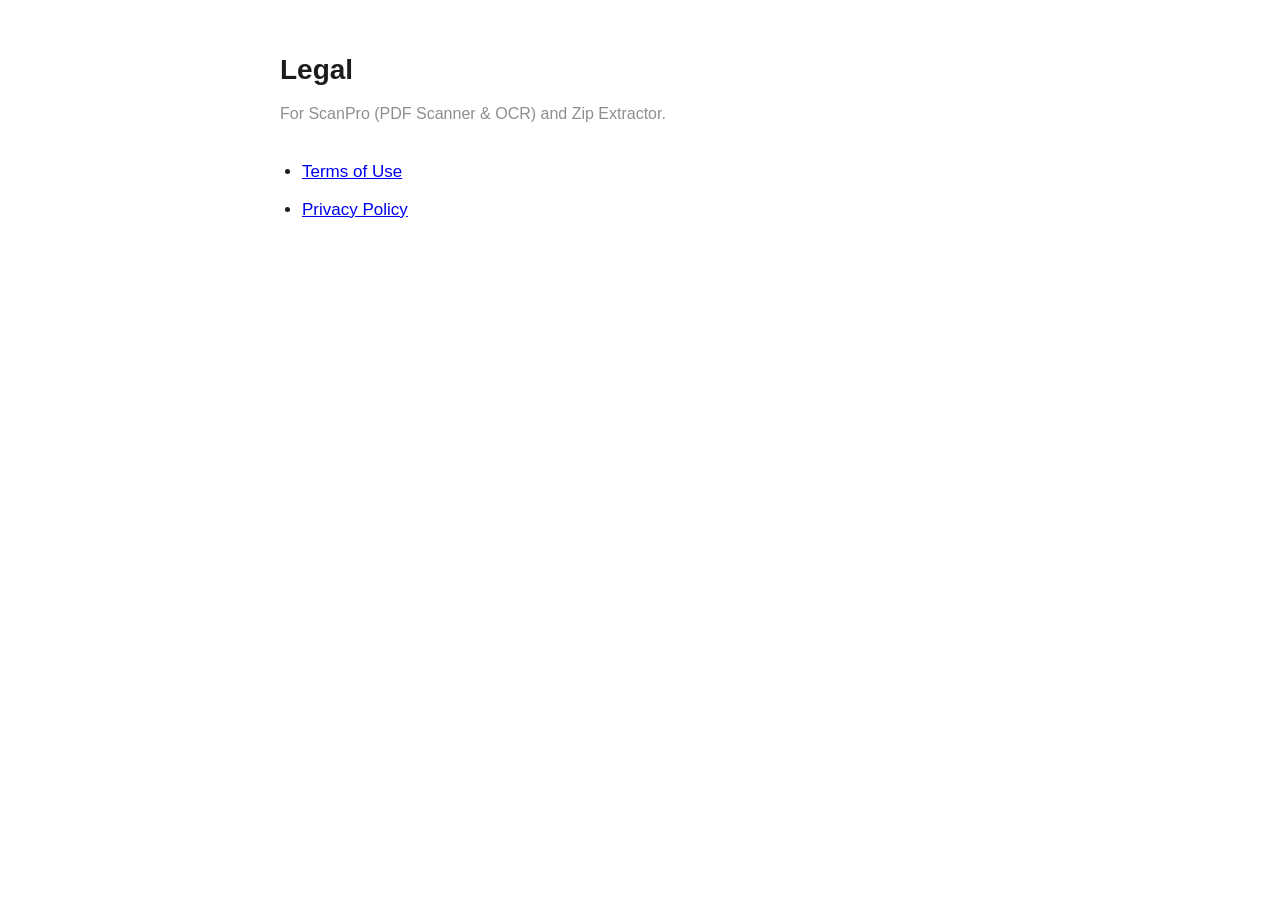
==== index.html @ d96f9d46 "Add terms of use and privacy policy" ====
<!DOCTYPE html>
<html lang="en">
<head>
<meta charset="utf-8">
<meta name="viewport" content="width=device-width, initial-scale=1">
<title>Legal — ScanPro &amp; Zip Extractor</title>
<style>
  :root { color-scheme: light dark; }
  body {
    margin: 0 auto; padding: 48px 20px; max-width: 720px;
    font: 16px/1.6 -apple-system, BlinkMacSystemFont, "Segoe UI", Roboto, sans-serif;
    color: #1c1c1e; background: #fff;
  }
  @media (prefers-color-scheme: dark) {
    body { color: #f2f2f7; background: #1c1c1e; }
    a { color: #7aa7ff; }
  }
  h1 { font-size: 28px; margin: 0 0 8px; }
  p { color: #8e8e93; margin: 0 0 32px; }
  ul { padding-left: 22px; }
  li { margin: 10px 0; font-size: 17px; }
</style>
</head>
<body>

<h1>Legal</h1>
<p>For ScanPro (PDF Scanner &amp; OCR) and Zip Extractor.</p>

<ul>
  <li><a href="terms.html">Terms of Use</a></li>
  <li><a href="privacy.html">Privacy Policy</a></li>
</ul>

</body>
</html>
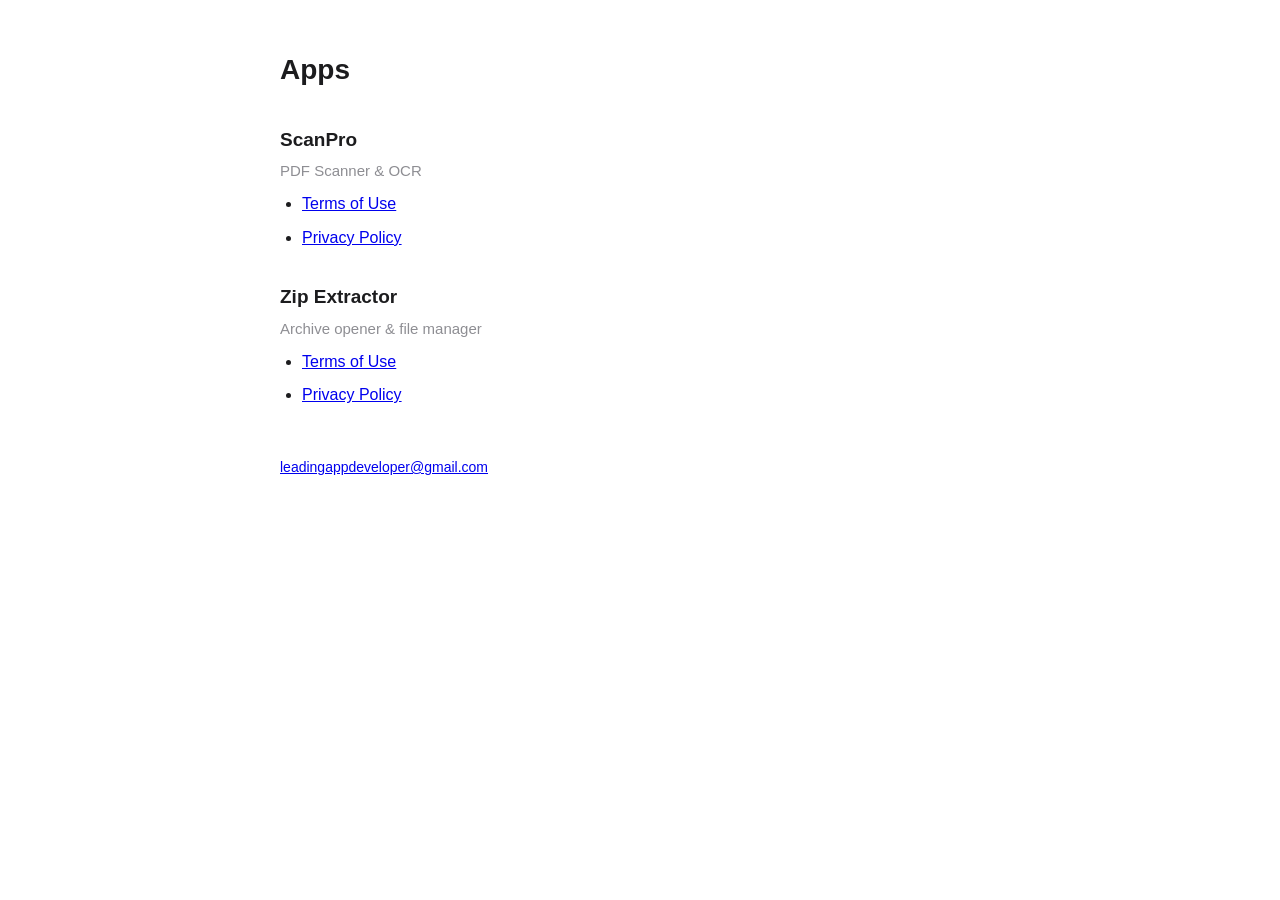
==== commit b6c12107: "Split legal pages per app" ====
--- a/index.html
+++ b/index.html
@@ -3,7 +3,7 @@
 <head>
 <meta charset="utf-8">
 <meta name="viewport" content="width=device-width, initial-scale=1">
-<title>Legal — ScanPro &amp; Zip Extractor</title>
+<title>Apps</title>
 <style>
   :root { color-scheme: light dark; }
   body {
@@ -15,21 +15,35 @@
     body { color: #f2f2f7; background: #1c1c1e; }
     a { color: #7aa7ff; }
   }
-  h1 { font-size: 28px; margin: 0 0 8px; }
-  p { color: #8e8e93; margin: 0 0 32px; }
-  ul { padding-left: 22px; }
-  li { margin: 10px 0; font-size: 17px; }
+  h1 { font-size: 28px; margin: 0 0 32px; }
+  h2 { font-size: 19px; margin: 32px 0 4px; }
+  p { color: #8e8e93; margin: 0 0 8px; font-size: 15px; }
+  ul { padding-left: 22px; margin: 0; }
+  li { margin: 8px 0; }
+  footer { margin-top: 48px; color: #8e8e93; font-size: 14px; }
 </style>
 </head>
 <body>
 
-<h1>Legal</h1>
-<p>For ScanPro (PDF Scanner &amp; OCR) and Zip Extractor.</p>
+<h1>Apps</h1>
 
+<h2>ScanPro</h2>
+<p>PDF Scanner &amp; OCR</p>
 <ul>
-  <li><a href="terms.html">Terms of Use</a></li>
-  <li><a href="privacy.html">Privacy Policy</a></li>
+  <li><a href="scanner/terms.html">Terms of Use</a></li>
+  <li><a href="scanner/privacy.html">Privacy Policy</a></li>
 </ul>
+
+<h2>Zip Extractor</h2>
+<p>Archive opener &amp; file manager</p>
+<ul>
+  <li><a href="manager/terms.html">Terms of Use</a></li>
+  <li><a href="manager/privacy.html">Privacy Policy</a></li>
+</ul>
+
+<footer>
+  <a href="mailto:leadingappdeveloper@gmail.com">leadingappdeveloper@gmail.com</a>
+</footer>
 
 </body>
 </html>
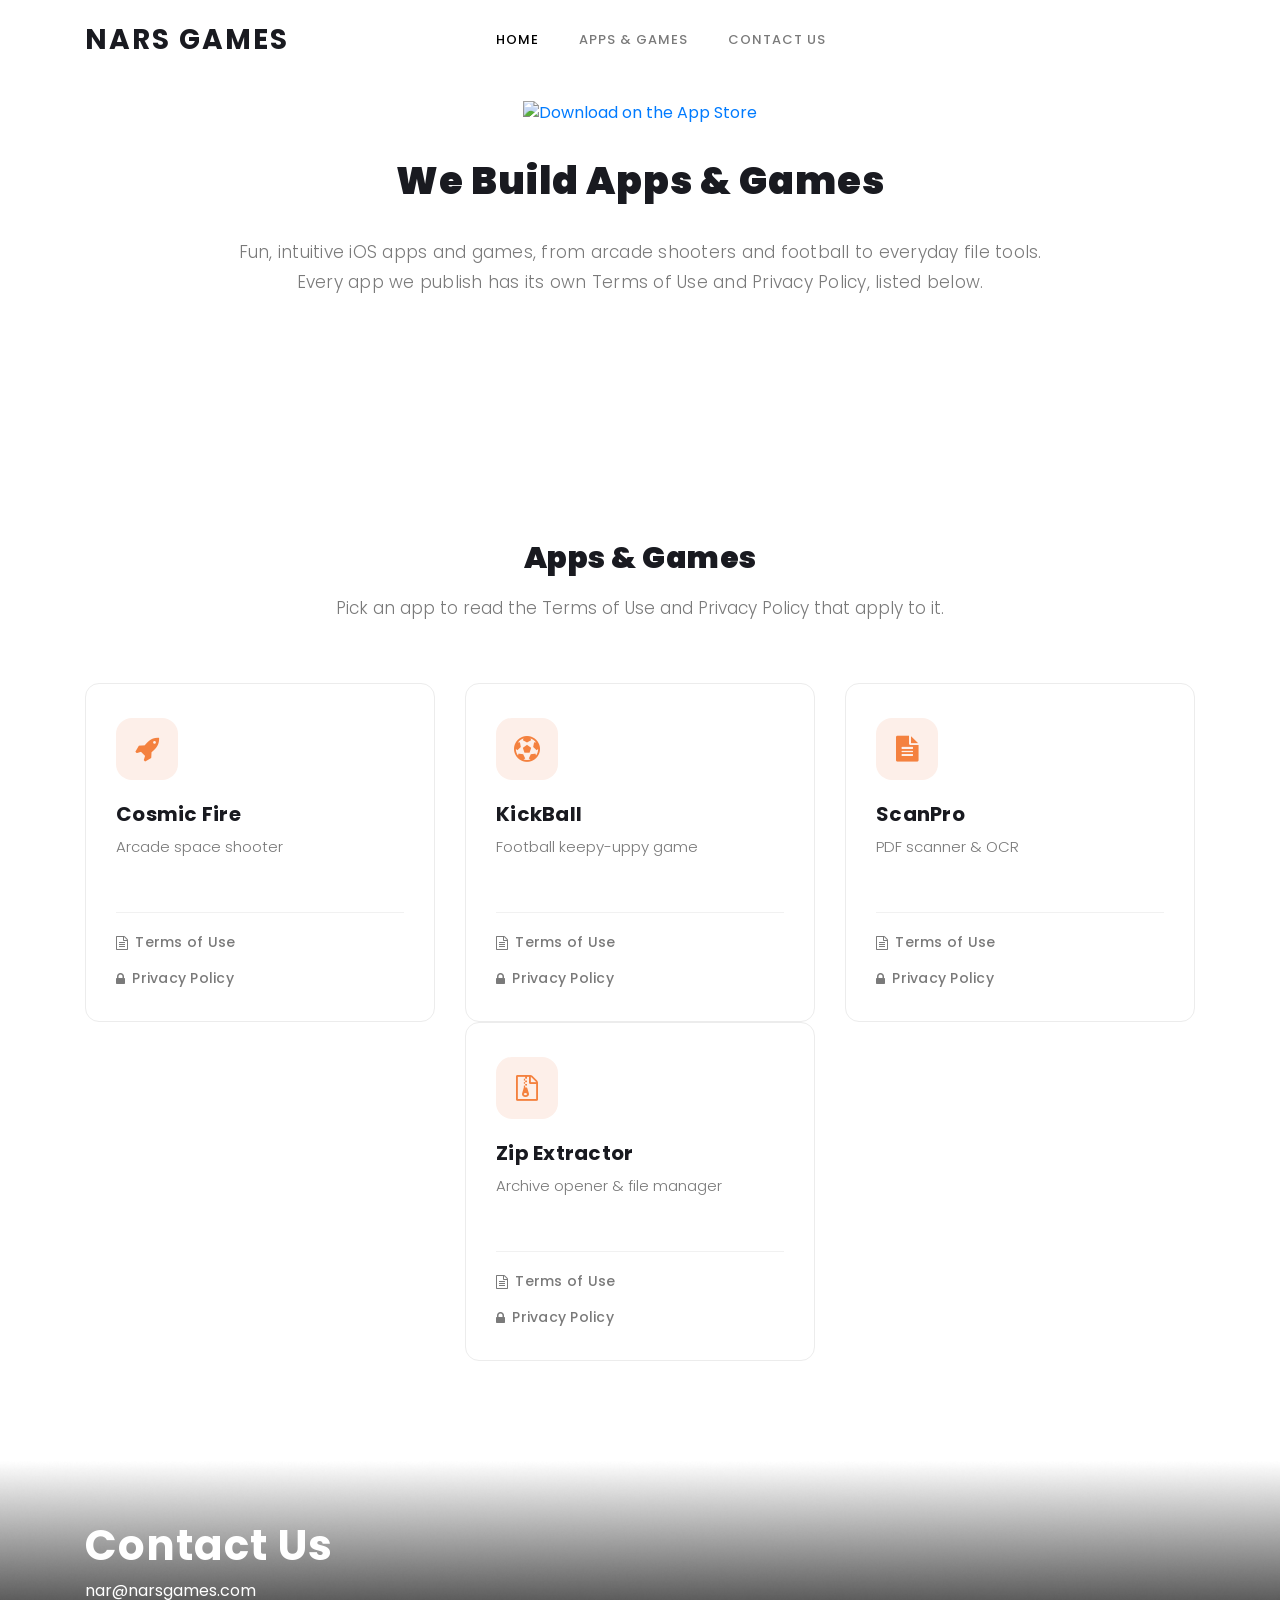
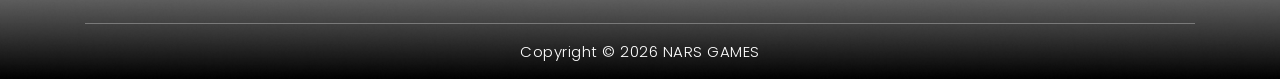
==== commit 35ae4edb: "Rebuild homepage on the Nars Games design with per-app legal pages" ====
--- a/index.html
+++ b/index.html
@@ -1,49 +1,244 @@
-<!DOCTYPE html>
+<!doctype html>
 <html lang="en">
-<head>
-<meta charset="utf-8">
-<meta name="viewport" content="width=device-width, initial-scale=1">
-<title>Apps</title>
-<style>
-  :root { color-scheme: light dark; }
-  body {
-    margin: 0 auto; padding: 48px 20px; max-width: 720px;
-    font: 16px/1.6 -apple-system, BlinkMacSystemFont, "Segoe UI", Roboto, sans-serif;
-    color: #1c1c1e; background: #fff;
-  }
-  @media (prefers-color-scheme: dark) {
-    body { color: #f2f2f7; background: #1c1c1e; }
-    a { color: #7aa7ff; }
-  }
-  h1 { font-size: 28px; margin: 0 0 32px; }
-  h2 { font-size: 19px; margin: 32px 0 4px; }
-  p { color: #8e8e93; margin: 0 0 8px; font-size: 15px; }
-  ul { padding-left: 22px; margin: 0; }
-  li { margin: 8px 0; }
-  footer { margin-top: 48px; color: #8e8e93; font-size: 14px; }
-</style>
-</head>
-<body>
+  <head>
+    <meta charset="utf-8" />
+    <meta
+      name="viewport"
+      content="width=device-width, initial-scale=1, shrink-to-fit=no"
+    />
+    <meta name="author" content="Nars Games" />
+    <meta
+      name="description"
+      content="Nars Games — iOS apps and games. Terms of Use and Privacy Policy for every app we publish."
+    />
+    <meta
+      name="keywords"
+      content="nars games, ios games, ios apps, terms of use, privacy policy"
+    />
+    <link rel="icon" href="assets/images/logo.png" />
 
-<h1>Apps</h1>
-
-<h2>ScanPro</h2>
-<p>PDF Scanner &amp; OCR</p>
-<ul>
-  <li><a href="scanner/terms.html">Terms of Use</a></li>
-  <li><a href="scanner/privacy.html">Privacy Policy</a></li>
-</ul>
-
-<h2>Zip Extractor</h2>
-<p>Archive opener &amp; file manager</p>
-<ul>
-  <li><a href="manager/terms.html">Terms of Use</a></li>
-  <li><a href="manager/privacy.html">Privacy Policy</a></li>
-</ul>
-
-<footer>
-  <a href="mailto:leadingappdeveloper@gmail.com">leadingappdeveloper@gmail.com</a>
-</footer>
-
-</body>
+    <title>Nars Games</title>
+    <!-- Additional CSS Files -->
+    <link
+      rel="stylesheet"
+      type="text/css"
+      href="assets/css/bootstrap.min.css"
+    />
+    <link rel="stylesheet" type="text/css" href="assets/css/font-awesome.css" />
+    <link rel="stylesheet" href="assets/css/templatemo-lava.css" />
+    <link rel="stylesheet" href="assets/css/owl-carousel.css" />
+    <link rel="stylesheet" href="assets/css/apps.css" />
+  </head>
+  <body>
+    <!-- ***** Preloader Start ***** -->
+    <div id="preloader">
+      <div class="jumper">
+        <div></div>
+        <div></div>
+        <div></div>
+      </div>
+    </div>
+    <!-- ***** Preloader End ***** -->
+    <!-- ***** Header Area Start ***** -->
+    <header class="header-area header-sticky">
+      <div class="container">
+        <div class="row">
+          <div class="col-12">
+            <nav class="main-nav">
+              <!-- ***** Logo Start ***** -->
+              <a href="index.html" class="logo"> Nars Games </a>
+              <!-- ***** Logo End ***** -->
+              <!-- ***** Menu Start ***** -->
+              <ul class="nav">
+                <li class="scroll-to-section">
+                  <a href="#welcome" class="menu-item">Home</a>
+                </li>
+                <li class="scroll-to-section">
+                  <a href="#apps" class="menu-item">Apps &amp; Games</a>
+                </li>
+                <li class="scroll-to-section">
+                  <a href="#contact-us" class="menu-item">Contact Us</a>
+                </li>
+              </ul>
+              <a class="menu-trigger">
+                <span>Menu</span>
+              </a>
+              <!-- ***** Menu End ***** -->
+            </nav>
+          </div>
+        </div>
+      </div>
+    </header>
+    <!-- ***** Header Area End ***** -->
+    <!-- ***** Welcome Area Start ***** -->
+    <div class="welcome-area" id="welcome">
+      <!-- ***** Header Text Start ***** -->
+      <div class="header-text col-md-12">
+        <div class="container">
+          <div class="row">
+            <div
+              class="left-text col-12"
+              data-scroll-reveal="enter left move 30px over 0.6s after 0.4s"
+            >
+              <div class="app-banner">
+                <a
+                  href="https://apps.apple.com/tr/developer/id1698524533"
+                  target="_blank"
+                  rel="noopener noreferrer"
+                >
+                  <img
+                    src="https://developer.apple.com/assets/elements/badges/download-on-the-app-store.svg"
+                    alt="Download on the App Store"
+                  />
+                </a>
+              </div>
+              <h1>We Build Apps &amp; Games</h1>
+              <p>
+                Fun, intuitive iOS apps and games, from arcade shooters and
+                football to everyday file tools.<br />
+                Every app we publish has its own Terms of Use and Privacy
+                Policy, listed below.
+              </p>
+            </div>
+          </div>
+        </div>
+      </div>
+      <!-- ***** Header Text End ***** -->
+    </div>
+    <!-- ***** Welcome Area End ***** -->
+    <!-- ***** Apps Area Start ***** -->
+    <div class="apps-area" id="apps">
+      <div class="container">
+        <div class="row">
+          <div class="col-12">
+            <div class="section-heading">
+              <h2>Apps &amp; Games</h2>
+              <p>
+                Pick an app to read the Terms of Use and Privacy Policy that
+                apply to it.
+              </p>
+            </div>
+          </div>
+        </div>
+        <div class="row justify-content-center">
+          <!-- Cosmic Fire -->
+          <div class="col-lg-4 col-md-6 col-12">
+            <div class="app-card">
+              <div class="app-icon"><i class="fa fa-rocket"></i></div>
+              <h3>Cosmic Fire</h3>
+              <p class="app-tagline">Arcade space shooter</p>
+              <ul class="app-links">
+                <li>
+                  <a href="spacewar/terms.html"
+                    ><i class="fa fa-file-text-o"></i>Terms of Use</a
+                  >
+                </li>
+                <li>
+                  <a href="spacewar/privacy.html"
+                    ><i class="fa fa-lock"></i>Privacy Policy</a
+                  >
+                </li>
+              </ul>
+            </div>
+          </div>
+          <!-- KickBall -->
+          <div class="col-lg-4 col-md-6 col-12">
+            <div class="app-card">
+              <div class="app-icon"><i class="fa fa-futbol-o"></i></div>
+              <h3>KickBall</h3>
+              <p class="app-tagline">Football keepy-uppy game</p>
+              <ul class="app-links">
+                <li>
+                  <a href="kickball/terms.html"
+                    ><i class="fa fa-file-text-o"></i>Terms of Use</a
+                  >
+                </li>
+                <li>
+                  <a href="kickball/privacy.html"
+                    ><i class="fa fa-lock"></i>Privacy Policy</a
+                  >
+                </li>
+              </ul>
+            </div>
+          </div>
+          <!-- ScanPro -->
+          <div class="col-lg-4 col-md-6 col-12">
+            <div class="app-card">
+              <div class="app-icon"><i class="fa fa-file-text"></i></div>
+              <h3>ScanPro</h3>
+              <p class="app-tagline">PDF scanner &amp; OCR</p>
+              <ul class="app-links">
+                <li>
+                  <a href="scanner/terms.html"
+                    ><i class="fa fa-file-text-o"></i>Terms of Use</a
+                  >
+                </li>
+                <li>
+                  <a href="scanner/privacy.html"
+                    ><i class="fa fa-lock"></i>Privacy Policy</a
+                  >
+                </li>
+              </ul>
+            </div>
+          </div>
+          <!-- Zip Extractor -->
+          <div class="col-lg-4 col-md-6 col-12">
+            <div class="app-card">
+              <div class="app-icon"><i class="fa fa-file-archive-o"></i></div>
+              <h3>Zip Extractor</h3>
+              <p class="app-tagline">Archive opener &amp; file manager</p>
+              <ul class="app-links">
+                <li>
+                  <a href="manager/terms.html"
+                    ><i class="fa fa-file-text-o"></i>Terms of Use</a
+                  >
+                </li>
+                <li>
+                  <a href="manager/privacy.html"
+                    ><i class="fa fa-lock"></i>Privacy Policy</a
+                  >
+                </li>
+              </ul>
+            </div>
+          </div>
+        </div>
+      </div>
+    </div>
+    <!-- ***** Apps Area End ***** -->
+    <!-- ***** Footer Start ***** -->
+    <footer id="contact-us">
+      <div class="container">
+        <div class="footer-content">
+          <div class="row">
+            <div class="right-content col-12">
+              <h2>Contact us</h2>
+              <a href="mailto:nar@narsgames.com" target="_blank"
+                >nar@narsgames.com</a
+              >
+            </div>
+          </div>
+        </div>
+        <div class="row">
+          <div class="col-lg-12">
+            <div class="sub-footer">
+              <p>Copyright &copy; 2026 NARS GAMES</p>
+            </div>
+          </div>
+        </div>
+      </div>
+    </footer>
+    <!-- jQuery -->
+    <script src="assets/js/jquery-2.1.0.min.js"></script>
+    <!-- Bootstrap -->
+    <script src="assets/js/popper.js"></script>
+    <script src="assets/js/bootstrap.min.js"></script>
+    <!-- Plugins -->
+    <script src="assets/js/owl-carousel.js"></script>
+    <script src="assets/js/scrollreveal.min.js"></script>
+    <script src="assets/js/waypoints.min.js"></script>
+    <script src="assets/js/jquery.counterup.min.js"></script>
+    <script src="assets/js/imgfix.min.js"></script>
+    <!-- Global Init -->
+    <script src="assets/js/custom.js"></script>
+  </body>
 </html>
--- a/assets/css/templatemo-lava.css
+++ b/assets/css/templatemo-lava.css
@@ -0,0 +1,1347 @@
+/*
+
+Lava Landing Page
+
+https://templatemo.com/tm-540-lava-landing-page
+
+*/
+
+/* ---------------------------------------------
+Table of contents
+------------------------------------------------
+01. font & reset css
+02. reset
+03. global styles
+04. header
+05. welcome
+06. features
+07. testimonials
+08. contact
+09. footer
+10. preloader
+
+--------------------------------------------- */
+/*
+---------------------------------------------
+font & reset css
+---------------------------------------------
+*/
+@import url("https://fonts.googleapis.com/css?family=Poppins:100,200,300,400,500,600,700,800,900");
+/*
+---------------------------------------------
+reset
+---------------------------------------------
+*/
+html,
+body,
+div,
+span,
+applet,
+object,
+iframe,
+h1,
+h2,
+h3,
+h4,
+h5,
+h6,
+p,
+blockquote,
+div pre,
+a,
+abbr,
+acronym,
+address,
+big,
+cite,
+code,
+del,
+dfn,
+em,
+font,
+img,
+ins,
+kbd,
+q,
+s,
+samp,
+small,
+strike,
+strong,
+sub,
+sup,
+tt,
+var,
+b,
+u,
+i,
+center,
+dl,
+dt,
+dd,
+ol,
+ul,
+li,
+figure,
+header,
+nav,
+section,
+article,
+aside,
+footer,
+figcaption {
+  margin: 0;
+  padding: 0;
+  border: 0;
+  outline: 0;
+}
+
+.clearfix:after {
+  content: ".";
+  display: block;
+  clear: both;
+  visibility: hidden;
+  line-height: 0;
+  height: 0;
+}
+
+.clearfix {
+  display: inline-block;
+}
+
+html[xmlns] .clearfix {
+  display: block;
+}
+
+* html .clearfix {
+  height: 1%;
+}
+
+ul,
+li {
+  padding: 0;
+  margin: 0;
+  list-style: none;
+}
+
+header,
+nav,
+section,
+article,
+aside,
+footer,
+hgroup {
+  display: block;
+}
+
+* {
+  box-sizing: border-box;
+}
+
+html,
+body {
+  font-family: "Poppins", sans-serif;
+  font-weight: 400;
+  background-color: #fff;
+  font-size: 16px;
+  -ms-text-size-adjust: 100%;
+  -webkit-font-smoothing: antialiased;
+  -moz-osx-font-smoothing: grayscale;
+}
+
+a {
+  text-decoration: none !important;
+}
+
+h1,
+h2,
+h3,
+h4,
+h5,
+h6 {
+  margin-top: 0px;
+  margin-bottom: 0px;
+}
+
+ul {
+  margin-bottom: 0px;
+}
+
+p {
+  font-size: 15px;
+  line-height: 25px;
+  color: #888;
+}
+
+/*
+---------------------------------------------
+global styles
+---------------------------------------------
+*/
+html,
+body {
+  background: #fff;
+  font-family: "Poppins", sans-serif;
+  min-height: 100dvh;
+}
+
+body {
+  display: flex;
+  flex-direction: column;
+}
+
+::selection {
+  background: #333;
+  color: #fff;
+}
+
+::-moz-selection {
+  background: #333;
+  color: #fff;
+}
+
+@media (max-width: 991px) {
+  html,
+  body {
+    overflow-x: hidden;
+  }
+  .mobile-top-fix {
+    margin-top: 30px;
+    margin-bottom: 0px;
+  }
+  .mobile-bottom-fix {
+    margin-bottom: 30px;
+  }
+  .mobile-bottom-fix-big {
+    margin-bottom: 60px;
+  }
+}
+
+a.main-button-slider {
+  font-size: 14px;
+  border-radius: 25px;
+  padding: 15px 25px;
+  background-color: #000;
+  text-transform: uppercase;
+  color: #fff;
+  font-weight: 600;
+  letter-spacing: 1px;
+  -webkit-transition: all 0.3s ease 0s;
+  -moz-transition: all 0.3s ease 0s;
+  -o-transition: all 0.3s ease 0s;
+  transition: all 0.3s ease 0s;
+}
+
+a.main-button-slider:hover {
+  background-color: #cbcbcb;
+}
+
+a.main-button {
+  font-size: 14px;
+  border-radius: 25px;
+  padding: 15px 25px;
+  background-color: #f4813f;
+  text-transform: uppercase;
+  color: #fff;
+  font-weight: 600;
+  letter-spacing: 1px;
+  -webkit-transition: all 0.3s ease 0s;
+  -moz-transition: all 0.3s ease 0s;
+  -o-transition: all 0.3s ease 0s;
+  transition: all 0.3s ease 0s;
+}
+
+a.main-button:hover {
+  background-color: #fff;
+}
+
+button.main-button {
+  outline: none;
+  border: none;
+  cursor: pointer;
+  font-size: 14px;
+  border-radius: 25px;
+  padding: 15px 25px;
+  background-color: #f4813f;
+  text-transform: uppercase;
+  color: #fff;
+  font-weight: 600;
+  letter-spacing: 1px;
+  -webkit-transition: all 0.3s ease 0s;
+  -moz-transition: all 0.3s ease 0s;
+  -o-transition: all 0.3s ease 0s;
+  transition: all 0.3s ease 0s;
+}
+
+button.main-button:hover {
+  background-color: #fff;
+}
+
+.center-heading {
+  margin-bottom: 70px;
+}
+
+.center-heading h2 {
+  margin-top: 0px;
+  text-align: center;
+  font-size: 42px;
+  font-weight: 700;
+  color: #1e1e1e;
+  margin-bottom: 25px;
+}
+
+.center-heading h2 em {
+  font-style: normal;
+  color: #f4813f;
+}
+
+.center-heading p {
+  font-size: 15px;
+  color: #888;
+  text-align: center;
+}
+
+/*
+---------------------------------------------
+header
+---------------------------------------------
+*/
+
+.background-header {
+  background-color: #fff;
+  height: 80px !important;
+  position: fixed !important;
+  top: 0px;
+  left: 0px;
+  right: 0px;
+  box-shadow: 0px 0px 10px rgba(0, 0, 0, 0.15) !important;
+}
+
+.background-header .logo,
+.background-header .main-nav .nav li a {
+  color: #1e1e1e !important;
+}
+
+.background-header .main-nav .nav li:hover a {
+  color: #000 !important;
+}
+
+.background-header .nav li a.active {
+  color: #000 !important;
+}
+
+.header-area {
+  position: absolute;
+  top: 0px;
+  left: 0px;
+  right: 0px;
+  z-index: 100;
+  height: 100px;
+  -webkit-transition: all 0.5s ease 0s;
+  -moz-transition: all 0.5s ease 0s;
+  -o-transition: all 0.5s ease 0s;
+  transition: all 0.5s ease 0s;
+}
+
+.header-area .main-nav {
+  min-height: 80px;
+  background: transparent;
+}
+
+.header-area .main-nav .logo {
+  line-height: 80px;
+  color: #191a20;
+  font-size: 28px;
+  font-weight: 700;
+  text-transform: uppercase;
+  letter-spacing: 2px;
+  float: left;
+  -webkit-transition: all 0.3s ease 0s;
+  -moz-transition: all 0.3s ease 0s;
+  -o-transition: all 0.3s ease 0s;
+  transition: all 0.3s ease 0s;
+}
+
+.header-area .main-nav .nav {
+  float: left;
+  margin-top: 27px;
+  margin-left: 15%;
+  margin-right: 0px;
+  background-color: #fff;
+  padding: 0px 20px;
+  -webkit-transition: all 0.3s ease 0s;
+  -moz-transition: all 0.3s ease 0s;
+  -o-transition: all 0.3s ease 0s;
+  transition: all 0.3s ease 0s;
+  position: relative;
+  z-index: 999;
+}
+
+.header-area .main-nav .nav li {
+  padding-left: 20px;
+  padding-right: 20px;
+}
+
+.header-area .main-nav .nav li:last-child {
+  padding-right: 0px;
+}
+
+.header-area .main-nav .nav li a {
+  display: block;
+  font-weight: 500;
+  font-size: 13px;
+  color: #7a7a7a;
+  text-transform: uppercase;
+  -webkit-transition: all 0.3s ease 0s;
+  -moz-transition: all 0.3s ease 0s;
+  -o-transition: all 0.3s ease 0s;
+  transition: all 0.3s ease 0s;
+  height: 40px;
+  line-height: 40px;
+  border: transparent;
+  letter-spacing: 1px;
+}
+
+.header-area .main-nav .nav li:hover a {
+  color: #000;
+}
+
+.header-area .main-nav .nav li.submenu {
+  position: relative;
+  padding-right: 35px;
+}
+
+.header-area .main-nav .nav li.submenu:after {
+  font-family: FontAwesome;
+  content: "\f107";
+  font-size: 12px;
+  color: #7a7a7a;
+  position: absolute;
+  right: 18px;
+  top: 12px;
+}
+
+.header-area .main-nav .nav li.submenu ul {
+  position: absolute;
+  width: 200px;
+  box-shadow: 0 2px 28px 0 rgba(0, 0, 0, 0.06);
+  overflow: hidden;
+  top: 40px;
+  opacity: 0;
+  transform: translateY(-2em);
+  visibility: hidden;
+  z-index: -1;
+  transition:
+    all 0.3s ease-in-out 0s,
+    visibility 0s linear 0.3s,
+    z-index 0s linear 0.01s;
+}
+
+.header-area .main-nav .nav li.submenu ul li {
+  margin-left: 0px;
+  padding-left: 0px;
+  padding-right: 0px;
+}
+
+.header-area .main-nav .nav li.submenu ul li a {
+  display: block;
+  background: #fff;
+  color: #7a7a7a !important;
+  padding-left: 20px;
+  height: 40px;
+  line-height: 40px;
+  -webkit-transition: all 0.3s ease 0s;
+  -moz-transition: all 0.3s ease 0s;
+  -o-transition: all 0.3s ease 0s;
+  transition: all 0.3s ease 0s;
+  position: relative;
+  font-size: 13px;
+  border-bottom: 1px solid #f5f5f5;
+}
+
+.header-area .main-nav .nav li.submenu ul li a:before {
+  content: "";
+  position: absolute;
+  width: 0px;
+  height: 40px;
+  left: 0px;
+  top: 0px;
+  bottom: 0px;
+  -webkit-transition: all 0.3s ease 0s;
+  -moz-transition: all 0.3s ease 0s;
+  -o-transition: all 0.3s ease 0s;
+  transition: all 0.3s ease 0s;
+  background: #000;
+}
+
+.header-area .main-nav .nav li.submenu ul li a:hover {
+  background: #fff;
+  color: #000 !important;
+  padding-left: 25px;
+}
+
+.header-area .main-nav .nav li.submenu ul li a:hover:before {
+  width: 3px;
+}
+
+.header-area .main-nav .nav li.submenu:hover ul {
+  visibility: visible;
+  opacity: 1;
+  z-index: 1;
+  transform: translateY(0%);
+  transition-delay: 0s, 0s, 0.3s;
+}
+
+.header-area .main-nav .menu-trigger {
+  cursor: pointer;
+  display: block;
+  position: absolute;
+  top: 23px;
+  width: 32px;
+  height: 40px;
+  text-indent: -9999em;
+  z-index: 99;
+  right: 40px;
+  display: none;
+}
+
+.header-area .main-nav .menu-trigger span,
+.header-area .main-nav .menu-trigger span:before,
+.header-area .main-nav .menu-trigger span:after {
+  -moz-transition: all 0.4s;
+  -o-transition: all 0.4s;
+  -webkit-transition: all 0.4s;
+  transition: all 0.4s;
+  background-color: #1e1e1e;
+  display: block;
+  position: absolute;
+  width: 30px;
+  height: 2px;
+  left: 0;
+}
+
+.background-header .main-nav .menu-trigger span,
+.background-header .main-nav .menu-trigger span:before,
+.background-header .main-nav .menu-trigger span:after {
+  background-color: #1e1e1e;
+}
+
+.header-area .main-nav .menu-trigger span:before,
+.header-area .main-nav .menu-trigger span:after {
+  -moz-transition: all 0.4s;
+  -o-transition: all 0.4s;
+  -webkit-transition: all 0.4s;
+  transition: all 0.4s;
+  background-color: #1e1e1e;
+  display: block;
+  position: absolute;
+  width: 30px;
+  height: 2px;
+  left: 0;
+  width: 75%;
+}
+
+.background-header .main-nav .menu-trigger span:before,
+.background-header .main-nav .menu-trigger span:after {
+  background-color: #1e1e1e;
+}
+
+.header-area .main-nav .menu-trigger span:before,
+.header-area .main-nav .menu-trigger span:after {
+  content: "";
+}
+
+.header-area .main-nav .menu-trigger span {
+  top: 16px;
+}
+
+.header-area .main-nav .menu-trigger span:before {
+  -moz-transform-origin: 33% 100%;
+  -ms-transform-origin: 33% 100%;
+  -webkit-transform-origin: 33% 100%;
+  transform-origin: 33% 100%;
+  top: -10px;
+  z-index: 10;
+}
+
+.header-area .main-nav .menu-trigger span:after {
+  -moz-transform-origin: 33% 0;
+  -ms-transform-origin: 33% 0;
+  -webkit-transform-origin: 33% 0;
+  transform-origin: 33% 0;
+  top: 10px;
+}
+
+.header-area .main-nav .menu-trigger.active span,
+.header-area .main-nav .menu-trigger.active span:before,
+.header-area .main-nav .menu-trigger.active span:after {
+  background-color: transparent;
+  width: 100%;
+}
+
+.header-area .main-nav .menu-trigger.active span:before {
+  -moz-transform: translateY(6px) translateX(1px) rotate(45deg);
+  -ms-transform: translateY(6px) translateX(1px) rotate(45deg);
+  -webkit-transform: translateY(6px) translateX(1px) rotate(45deg);
+  transform: translateY(6px) translateX(1px) rotate(45deg);
+  background-color: #1e1e1e;
+}
+
+.background-header .main-nav .menu-trigger.active span:before {
+  background-color: #1e1e1e;
+}
+
+.header-area .main-nav .menu-trigger.active span:after {
+  -moz-transform: translateY(-6px) translateX(1px) rotate(-45deg);
+  -ms-transform: translateY(-6px) translateX(1px) rotate(-45deg);
+  -webkit-transform: translateY(-6px) translateX(1px) rotate(-45deg);
+  transform: translateY(-6px) translateX(1px) rotate(-45deg);
+  background-color: #1e1e1e;
+}
+
+.background-header .main-nav .menu-trigger.active span:after {
+  background-color: #1e1e1e;
+}
+
+.header-area.header-sticky {
+  min-height: 80px;
+}
+
+.header-area.header-sticky .nav {
+  margin-top: 20px !important;
+}
+
+.header-area.header-sticky .nav li a.active {
+  color: #000;
+}
+
+@media (max-width: 1200px) {
+  .header-area .main-nav .nav li {
+    padding-left: 12px;
+    padding-right: 12px;
+  }
+  .header-area .main-nav:before {
+    display: none;
+  }
+}
+
+@media (max-width: 991px) {
+  .logo {
+    text-align: center;
+    float: none !important;
+  }
+  .header-area {
+    background-color: #f7f7f7;
+    padding: 0px 15px;
+    height: 80px;
+    box-shadow: none;
+    text-align: center;
+  }
+  .header-area .container {
+    padding: 0px;
+  }
+  .header-area .logo {
+    margin-left: 30px;
+  }
+  .header-area .menu-trigger {
+    display: block !important;
+  }
+  .header-area .main-nav {
+    overflow: hidden;
+  }
+  .header-area .main-nav .nav {
+    float: none;
+    width: 100%;
+    margin-top: 0px !important;
+    display: none;
+    -webkit-transition: all 0s ease 0s;
+    -moz-transition: all 0s ease 0s;
+    -o-transition: all 0s ease 0s;
+    transition: all 0s ease 0s;
+    margin-left: 0px;
+  }
+  .header-area .main-nav .nav li:first-child {
+    border-top: 1px solid #eee;
+  }
+  .header-area .main-nav .nav li {
+    width: 100%;
+    background: #fff;
+    border-bottom: 1px solid #eee;
+    padding-left: 0px !important;
+    padding-right: 0px !important;
+  }
+  .header-area .main-nav .nav li a {
+    height: 50px !important;
+    line-height: 50px !important;
+    padding: 0px !important;
+    border: none !important;
+    background: #f7f7f7 !important;
+    color: #191a20 !important;
+  }
+  .header-area .main-nav .nav li a:hover {
+    background: #eee !important;
+    color: #000 !important;
+  }
+  .header-area .main-nav .nav li.submenu ul {
+    position: relative;
+    visibility: inherit;
+    opacity: 1;
+    z-index: 1;
+    transform: translateY(0%);
+    transition-delay: 0s, 0s, 0.3s;
+    top: 0px;
+    width: 100%;
+    box-shadow: none;
+    height: 0px;
+  }
+  .header-area .main-nav .nav li.submenu ul li a {
+    font-size: 12px;
+    font-weight: 400;
+  }
+  .header-area .main-nav .nav li.submenu ul li a:hover:before {
+    width: 0px;
+  }
+  .header-area .main-nav .nav li.submenu ul.active {
+    height: auto !important;
+  }
+  .header-area .main-nav .nav li.submenu:after {
+    color: #3b566e;
+    right: 25px;
+    font-size: 14px;
+    top: 15px;
+  }
+  .header-area .main-nav .nav li.submenu:hover ul,
+  .header-area .main-nav .nav li.submenu:focus ul {
+    height: 0px;
+  }
+}
+
+@media (min-width: 992px) {
+  .header-area .main-nav .nav {
+    display: flex !important;
+  }
+}
+
+/*
+---------------------------------------------
+welcome
+---------------------------------------------
+*/
+.welcome-area {
+  width: 100%;
+  flex: 1;
+  display: flex;
+  align-items: center;
+  background-repeat: no-repeat;
+  background-position: right top;
+}
+
+.main-background-logo {
+  background-image: url(../images/banner-bg.png);
+}
+
+.filemanager-background-logo {
+  background-image: url(../images/filemanager-banner-bg.png);
+}
+
+.welcome-area .header-text .left-text {
+  position: relative;
+  align-self: center;
+  padding: 100px 0 70px;
+  text-align: center;
+}
+
+.welcome-area .app-banner {
+  margin-bottom: 30px;
+  text-align: center;
+}
+
+.welcome-area .app-banner img {
+  height: 64px;
+  width: auto;
+}
+
+.welcome-area .header-text h1 {
+  font-weight: 900;
+  font-size: 38px;
+  line-height: 52px;
+  letter-spacing: 1px;
+  margin-bottom: 30px;
+  color: #191a20;
+}
+
+.welcome-area .header-text h1 em {
+  font-style: normal;
+  color: #000;
+}
+
+.welcome-area .header-text p {
+  font-weight: 300;
+  font-size: 17px;
+  color: #7a7a7a;
+  line-height: 30px;
+  letter-spacing: 0.25px;
+  margin-bottom: 40px;
+  position: relative;
+}
+
+@media (max-width: 1140px) {
+  .welcome-area {
+    flex: 1;
+    height: auto;
+  }
+  .welcome-area .header-text {
+    width: 92%;
+    padding-top: 0;
+    padding-bottom: 0;
+  }
+  .welcome-area .header-text .left-text {
+    padding: 100px 20px 60px;
+  }
+}
+@media (max-width: 810px) {
+  .welcome-area {
+    background-size: contain;
+  }
+
+  .welcome-area .header-text {
+    padding-top: 120px;
+    margin-left: 0;
+  }
+
+  .container-fluid .col-md-12 {
+    margin-right: 0px;
+    padding-right: 0px;
+  }
+}
+
+/*
+---------------------------------------------
+about
+---------------------------------------------
+*/
+
+#about {
+  padding: 100px 0px;
+  position: relative;
+  z-index: 9;
+}
+
+@media (max-width: 992px) {
+  .features-item {
+    margin-bottom: 45px;
+  }
+}
+
+.features-item {
+  border-radius: 5px;
+  padding: 60px 30px;
+  text-align: center;
+  box-shadow: 0px 0px 10px rgba(0, 0, 0, 0.1);
+}
+
+.features-item h2 {
+  z-index: 9;
+  position: absolute;
+  top: 15px;
+  left: 45px;
+  font-size: 100px;
+  font-weight: 600;
+  color: #fdefe9;
+}
+
+.features-item img {
+  z-index: 10;
+  position: relative;
+  max-width: 100%;
+  margin-bottom: 40px;
+}
+
+.features-item h4 {
+  margin-top: 0px;
+  font-size: 22px;
+  color: #1e1e1e;
+  margin-bottom: 25px;
+}
+
+.features-item .main-button {
+  margin-top: 35px;
+  display: inline-block;
+}
+
+/*
+---------------------------------------------
+promotion
+---------------------------------------------
+*/
+
+.left-image-decor {
+  background-image: url(../images/left-bg-decor.png);
+  background-repeat: no-repeat;
+  position: absolute;
+  width: 100%;
+  display: inline-block;
+  height: 110%;
+  margin-top: -200px;
+}
+
+#promotion {
+  padding: 100px 0px;
+}
+
+#promotion .left-text h1 {
+  font-size: 36px;
+  font-weight: 800;
+  color: #1e1e1e;
+  margin-bottom: 6px;
+}
+
+#promotion .left-text h4 {
+  font-size: 16px;
+  font-weight: 500;
+  color: #1e1e1e;
+  margin-bottom: 30px;
+  letter-spacing: 0.5px;
+}
+
+#promotion .left-text h6 {
+  font-size: 15px;
+  font-weight: 700;
+  color: #1e1e1e;
+  margin-bottom: 10px;
+  margin-top: 4px;
+}
+
+#promotion .left-image {
+  align-self: center;
+}
+
+#promotion .right-text ul {
+  padding: 0;
+  margin: 0;
+}
+
+#promotion .right-text ul li {
+  display: inline-block;
+  margin-bottom: 60px;
+}
+
+#promotion .right-text ul li:last-child {
+  margin-bottom: 0px;
+}
+
+#promotion .right-text img {
+  display: inline-block;
+  float: left;
+  margin-right: 30px;
+}
+
+#promotion .right-text h4 {
+  font-size: 22px;
+  color: #1e1e1e;
+  margin-bottom: 15px;
+  margin-top: 3px;
+}
+
+/*
+--------------------------------------------
+testimonials
+--------------------------------------------
+*/
+.right-image-decor {
+  background-image: url(../images/right-bg-decor.png);
+  background-repeat: no-repeat;
+  background-position: right center;
+  position: absolute;
+  width: 100%;
+  display: inline-block;
+  height: 110%;
+  margin-top: -200px;
+}
+
+#testimonials {
+  padding-top: 100px;
+  position: relative;
+  z-index: 9;
+}
+
+#testimonials .item {
+  position: relative;
+}
+
+#testimonials .item .testimonial-content {
+  background: rgb(244, 129, 63);
+  background: linear-gradient(
+    145deg,
+    rgba(244, 129, 63, 1) 0%,
+    rgba(241, 85, 106, 1) 100%
+  );
+  margin-left: 60px;
+  padding: 40px 30px;
+  text-align: center;
+  border-radius: 5px;
+}
+
+#testimonials .item .testimonial-content ul li {
+  display: inline-block;
+  margin: 0px 1px;
+}
+
+#testimonials .item .testimonial-content ul li i {
+  color: #fff;
+  font-size: 13px;
+}
+
+#testimonials .item .testimonial-content h4 {
+  font-size: 22px;
+  margin-top: 20px;
+  color: #fff;
+}
+
+#testimonials .item .testimonial-content p {
+  color: #fff;
+  font-style: italic;
+  font-weight: 200;
+  margin: 20px 0px 15px 0px;
+}
+
+#testimonials .item .testimonial-content span {
+  color: #fff;
+  font-weight: 200;
+  font-size: 13px;
+}
+
+#testimonials .author img {
+  max-width: 120px;
+  margin-bottom: -60px;
+}
+
+.owl-carousel .owl-nav button.owl-next span {
+  z-index: 10;
+  top: 45%;
+  border-radius: 10px;
+  font-size: 46px;
+  color: #fff;
+  right: -210px;
+  width: 80px;
+  height: 80px;
+  line-height: 80px;
+  text-align: center;
+  display: inline-block;
+  background: rgb(244, 129, 63);
+  background: linear-gradient(
+    145deg,
+    rgba(244, 129, 63, 1) 0%,
+    rgba(241, 85, 106, 1) 100%
+  );
+  position: absolute;
+}
+
+.owl-carousel .owl-nav button.owl-prev span {
+  z-index: 9;
+  top: 30%;
+  border-radius: 10px;
+  font-size: 46px;
+  color: #fff;
+  right: -150px;
+  width: 80px;
+  height: 80px;
+  line-height: 80px;
+  text-align: center;
+  display: inline-block;
+  background: rgb(244, 129, 63);
+  background: linear-gradient(
+    145deg,
+    rgba(244, 129, 63, 1) 0%,
+    rgba(241, 85, 106, 1) 100%
+  );
+  position: absolute;
+}
+
+@media screen and (max-width: 1060px) {
+  .owl-carousel .owl-nav {
+    display: none !important;
+  }
+}
+
+/*
+---------------------------------------------
+footer
+---------------------------------------------
+*/
+
+@media (max-width: 992px) {
+  footer {
+    padding-top: 0px !important;
+    margin-top: 0px !important;
+  }
+  .contact-form {
+    margin-bottom: 45px;
+  }
+  footer .right-content {
+    text-align: center;
+  }
+  footer .footer-content {
+    padding: 0px 0px !important;
+  }
+}
+
+footer {
+  margin-top: 0px;
+  padding-top: 40px;
+  background-image: url(../images/footer-bg.png);
+  background-repeat: no-repeat;
+  background-position: center center;
+  background-size: cover;
+  width: 100%;
+}
+
+footer .footer-content {
+  padding: 20px 0px;
+}
+
+.contact-form {
+  position: relative;
+  z-index: 10;
+  padding: 45px;
+  border-radius: 5px;
+  background-color: #fff;
+  box-shadow: 0px 0px 10px rgba(0, 0, 0, 0.1);
+}
+
+footer .right-content {
+  align-self: center;
+}
+
+.contact-form input,
+.contact-form textarea {
+  color: #777;
+  font-size: 13px;
+  border: 1px solid #eee;
+  background-color: #f7f7f7;
+  border-radius: 5px;
+  width: 100%;
+  height: 50px;
+  outline: none;
+  padding-left: 20px;
+  padding-right: 20px;
+  -webkit-appearance: none;
+  -moz-appearance: none;
+  appearance: none;
+  margin-bottom: 30px;
+}
+
+.contact-form textarea {
+  height: 150px;
+  resize: none;
+  padding: 20px;
+}
+
+.contact-form {
+  text-align: center;
+}
+
+.contact-form ::-webkit-input-placeholder {
+  /* Edge */
+  color: #7a7a7a;
+}
+
+.contact-form :-ms-input-placeholder {
+  /* Internet Explorer 10-11 */
+  color: #7a7a7a;
+}
+
+.contact-form ::placeholder {
+  color: #7a7a7a;
+}
+
+.footer-content .right-content {
+  color: #fff;
+}
+
+.footer-content .right-content h2 {
+  margin-top: 0px;
+  margin-bottom: 8px;
+  font-size: 42px;
+  text-transform: capitalize;
+  font-weight: 700;
+  letter-spacing: 1px;
+}
+
+.footer-content .right-content h2 em {
+  font-style: normal;
+  color: #000;
+}
+
+.footer-content .right-content p {
+  color: #000;
+}
+
+.footer-content .right-content a {
+  display: block;
+  color: #fff;
+}
+
+.footer-content .right-content a:hover {
+  color: #fff;
+}
+
+footer .social {
+  overflow: hidden;
+  margin-top: 30px;
+}
+
+footer .social li:first-child {
+  margin-left: 0px;
+}
+
+footer .social li {
+  margin: 0px 7.5px;
+  display: inline-block;
+}
+
+footer .social li a {
+  color: #fff;
+  text-align: center;
+  background-color: transparent;
+  border: 1px solid #fff;
+  width: 44px;
+  height: 44px;
+  line-height: 44px;
+  border-radius: 50%;
+  display: inline-block;
+  font-size: 16px;
+  -webkit-transition: all 0.3s ease 0s;
+  -moz-transition: all 0.3s ease 0s;
+  -o-transition: all 0.3s ease 0s;
+  transition: all 0.3s ease 0s;
+}
+
+footer .social li a:hover {
+  background-color: #000;
+  border-color: #000;
+  color: #fff;
+}
+
+footer .copyright {
+  margin-top: 10px;
+  font-weight: 400;
+  font-size: 15px;
+  color: #4a4a4a;
+  letter-spacing: 0.88px;
+  text-transform: capitalize;
+}
+
+footer .sub-footer {
+  padding: 15px 0px;
+  border-top: 1px solid rgba(250, 250, 250, 0.3);
+  text-align: center;
+}
+
+footer .sub-footer a {
+  color: #fff;
+}
+
+footer .sub-footer a:hover {
+  color: #fc3;
+}
+
+footer .sub-footer p {
+  color: #fff;
+  font-size: 15px;
+  font-weight: 300;
+  letter-spacing: 0.5px;
+}
+
+@media (max-width: 991px) {
+  footer .copyright {
+    text-align: center;
+  }
+  footer .social {
+    text-align: center;
+  }
+}
+
+/*
+---------------------------------------------
+preloader
+---------------------------------------------
+*/
+#preloader {
+  overflow: hidden;
+  background-image: linear-gradient(145deg, #625a55 0%, #010101 100%);
+  left: 0;
+  right: 0;
+  top: 0;
+  bottom: 0;
+  position: fixed;
+  z-index: 9999;
+  color: #fff;
+}
+
+#preloader .jumper {
+  left: 0;
+  top: 0;
+  right: 0;
+  bottom: 0;
+  display: block;
+  position: absolute;
+  margin: auto;
+  width: 50px;
+  height: 50px;
+}
+
+#preloader .jumper > div {
+  background-color: #fff;
+  width: 10px;
+  height: 10px;
+  border-radius: 100%;
+  -webkit-animation-fill-mode: both;
+  animation-fill-mode: both;
+  position: absolute;
+  opacity: 0;
+  width: 50px;
+  height: 50px;
+  -webkit-animation: jumper 1s 0s linear infinite;
+  animation: jumper 1s 0s linear infinite;
+}
+
+#preloader .jumper > div:nth-child(2) {
+  -webkit-animation-delay: 0.33333s;
+  animation-delay: 0.33333s;
+}
+
+#preloader .jumper > div:nth-child(3) {
+  -webkit-animation-delay: 0.66666s;
+  animation-delay: 0.66666s;
+}
+
+@-webkit-keyframes jumper {
+  0% {
+    opacity: 0;
+    -webkit-transform: scale(0);
+    transform: scale(0);
+  }
+  5% {
+    opacity: 1;
+  }
+  100% {
+    -webkit-transform: scale(1);
+    transform: scale(1);
+    opacity: 0;
+  }
+}
+
+@keyframes jumper {
+  0% {
+    opacity: 0;
+    -webkit-transform: scale(0);
+    transform: scale(0);
+  }
+  5% {
+    opacity: 1;
+  }
+  100% {
+    opacity: 0;
+  }
+}
--- a/assets/css/owl-carousel.css
+++ b/assets/css/owl-carousel.css
@@ -0,0 +1,224 @@
+/**
+ * Owl Carousel v2.3.4
+ * Copyright 2013-2018 David Deutsch
+ * Licensed under: SEE LICENSE IN https://github.com/OwlCarousel2/OwlCarousel2/blob/master/LICENSE
+ */
+/*
+ *  Owl Carousel - Core
+ */
+.owl-carousel {
+  display: none;
+  width: 100%;
+  -webkit-tap-highlight-color: transparent;
+  /* position relative and z-index fix webkit rendering fonts issue */
+  position: relative;
+  z-index: 1;
+}
+.owl-carousel .owl-stage {
+  position: relative;
+  -ms-touch-action: pan-Y;
+  touch-action: manipulation;
+  -moz-backface-visibility: hidden;
+  /* fix firefox animation glitch */
+}
+.owl-carousel .owl-stage:after {
+  content: ".";
+  display: block;
+  clear: both;
+  visibility: hidden;
+  line-height: 0;
+  height: 0;
+}
+.owl-carousel .owl-stage-outer {
+  position: relative;
+  overflow: hidden;
+  /* fix for flashing background */
+  -webkit-transform: translate3d(0px, 0px, 0px);
+}
+.owl-carousel .owl-wrapper,
+.owl-carousel .owl-item {
+  -webkit-backface-visibility: hidden;
+  -moz-backface-visibility: hidden;
+  -ms-backface-visibility: hidden;
+  -webkit-transform: translate3d(0, 0, 0);
+  -moz-transform: translate3d(0, 0, 0);
+  -ms-transform: translate3d(0, 0, 0);
+}
+.owl-carousel .owl-item {
+  position: relative;
+  min-height: 1px;
+  float: left;
+  -webkit-backface-visibility: hidden;
+  -webkit-tap-highlight-color: transparent;
+  -webkit-touch-callout: none;
+}
+.owl-carousel .owl-item img {
+  display: block;
+  width: 100%;
+}
+.owl-carousel .owl-nav.disabled,
+.owl-carousel .owl-dots.disabled {
+  display: none;
+}
+.owl-carousel .owl-nav .owl-prev,
+.owl-carousel .owl-nav .owl-next,
+.owl-carousel .owl-dot {
+  cursor: pointer;
+  -webkit-user-select: none;
+  -khtml-user-select: none;
+  -moz-user-select: none;
+  -ms-user-select: none;
+  user-select: none;
+}
+.owl-carousel .owl-nav button.owl-prev,
+.owl-carousel .owl-nav button.owl-next,
+.owl-carousel button.owl-dot {
+  background: none;
+  color: inherit;
+  border: none;
+  padding: 0 !important;
+  font: inherit;
+}
+.owl-carousel.owl-loaded {
+  display: block;
+}
+.owl-carousel.owl-loading {
+  opacity: 0;
+  display: block;
+}
+.owl-carousel.owl-hidden {
+  opacity: 0;
+}
+.owl-carousel.owl-refresh .owl-item {
+  visibility: hidden;
+}
+.owl-carousel.owl-drag .owl-item {
+  -ms-touch-action: pan-y;
+  touch-action: pan-y;
+  -webkit-user-select: none;
+  -moz-user-select: none;
+  -ms-user-select: none;
+  user-select: none;
+}
+.owl-carousel.owl-grab {
+  cursor: move;
+  cursor: grab;
+}
+.owl-carousel.owl-rtl {
+  direction: rtl;
+}
+.owl-carousel.owl-rtl .owl-item {
+  float: right;
+}
+
+/* No Js */
+.no-js .owl-carousel {
+  display: block;
+}
+
+/*
+ *  Owl Carousel - Animate Plugin
+ */
+.owl-carousel .animated {
+  animation-duration: 1000ms;
+  animation-fill-mode: both;
+}
+
+.owl-carousel .owl-animated-in {
+  z-index: 0;
+}
+
+.owl-carousel .owl-animated-out {
+  z-index: 1;
+}
+
+.owl-carousel .fadeOut {
+  animation-name: fadeOut;
+}
+
+@keyframes fadeOut {
+  0% {
+    opacity: 1;
+  }
+  100% {
+    opacity: 0;
+  }
+}
+
+/*
+ * 	Owl Carousel - Auto Height Plugin
+ */
+.owl-height {
+  transition: height 500ms ease-in-out;
+}
+
+/*
+ * 	Owl Carousel - Lazy Load Plugin
+ */
+.owl-carousel .owl-item {
+  /**
+			This is introduced due to a bug in IE11 where lazy loading combined with autoheight plugin causes a wrong
+			calculation of the height of the owl-item that breaks page layouts
+		 */
+}
+.owl-carousel .owl-item .owl-lazy {
+  opacity: 0;
+  transition: opacity 400ms ease;
+}
+.owl-carousel .owl-item .owl-lazy[src^=""],
+.owl-carousel .owl-item .owl-lazy:not([src]) {
+  max-height: 0;
+}
+.owl-carousel .owl-item img.owl-lazy {
+  transform-style: preserve-3d;
+}
+
+/*
+ * 	Owl Carousel - Video Plugin
+ */
+.owl-carousel .owl-video-wrapper {
+  position: relative;
+  height: 100%;
+  background: #000;
+}
+
+.owl-carousel .owl-video-play-icon {
+  position: absolute;
+  height: 80px;
+  width: 80px;
+  left: 50%;
+  top: 50%;
+  margin-left: -40px;
+  margin-top: -40px;
+  background: url("owl.video.play.png") no-repeat;
+  cursor: pointer;
+  z-index: 1;
+  -webkit-backface-visibility: hidden;
+  transition: transform 100ms ease;
+}
+
+.owl-carousel .owl-video-play-icon:hover {
+  -ms-transform: scale(1.3, 1.3);
+  transform: scale(1.3, 1.3);
+}
+
+.owl-carousel .owl-video-playing .owl-video-tn,
+.owl-carousel .owl-video-playing .owl-video-play-icon {
+  display: none;
+}
+
+.owl-carousel .owl-video-tn {
+  opacity: 0;
+  height: 100%;
+  background-position: center center;
+  background-repeat: no-repeat;
+  background-size: contain;
+  transition: opacity 400ms ease;
+}
+
+.owl-carousel .owl-video-frame {
+  position: relative;
+  z-index: 1;
+  height: 100%;
+  width: 100%;
+}
--- a/assets/css/apps.css
+++ b/assets/css/apps.css
@@ -0,0 +1,128 @@
+/*
+  Apps & Games listing.
+  Kept separate from templatemo-lava.css so the vendor template stays untouched.
+  Colours follow the template: #191a20 headings, #7a7a7a body, #f4813f accent.
+*/
+
+.apps-area {
+  width: 100%;
+  padding: 130px 0 100px;
+  scroll-margin-top: 100px;
+  background-color: #fff;
+}
+
+.apps-area .section-heading {
+  text-align: center;
+  margin-bottom: 60px;
+}
+
+.apps-area .section-heading h2 {
+  font-weight: 900;
+  font-size: 30px;
+  line-height: 42px;
+  letter-spacing: 0.5px;
+  color: #191a20;
+  margin-bottom: 14px;
+}
+
+.apps-area .section-heading p {
+  font-weight: 300;
+  font-size: 17px;
+  line-height: 30px;
+  color: #7a7a7a;
+  margin: 0 auto;
+  max-width: 620px;
+}
+
+.app-card {
+  height: 100%;
+  display: flex;
+  flex-direction: column;
+  padding: 34px 30px 30px;
+  margin-bottom: 30px;
+  background-color: #fff;
+  border: 1px solid #ececec;
+  border-radius: 14px;
+  transition: transform 0.3s ease, box-shadow 0.3s ease, border-color 0.3s ease;
+}
+
+.app-card:hover {
+  transform: translateY(-6px);
+  border-color: #f4813f;
+  box-shadow: 0 18px 40px rgba(25, 26, 32, 0.10);
+}
+
+.app-card .app-icon {
+  width: 62px;
+  height: 62px;
+  margin-bottom: 22px;
+  border-radius: 16px;
+  display: flex;
+  align-items: center;
+  justify-content: center;
+  background-color: #fdefe9;
+  color: #f4813f;
+  font-size: 26px;
+}
+
+.app-card h3 {
+  font-weight: 700;
+  font-size: 20px;
+  letter-spacing: 0.25px;
+  color: #191a20;
+  margin-bottom: 8px;
+}
+
+.app-card .app-tagline {
+  font-weight: 300;
+  font-size: 15px;
+  line-height: 26px;
+  color: #7a7a7a;
+  margin-bottom: 22px;
+  flex-grow: 1;
+}
+
+.app-card .app-links {
+  margin: 0;
+  padding: 0;
+  list-style: none;
+  display: flex;
+  flex-direction: column;
+  gap: 12px;
+  border-top: 1px solid #f1f1f1;
+  padding-top: 18px;
+}
+
+.app-card .app-links a {
+  font-size: 14px;
+  font-weight: 500;
+  letter-spacing: 0.25px;
+  color: #7a7a7a;
+  text-decoration: none;
+  transition: color 0.3s ease;
+  display: inline-flex;
+  align-items: center;
+}
+
+.app-card .app-links a:hover {
+  color: #f4813f;
+}
+
+.app-card .app-links a i {
+  margin-right: 7px;
+}
+
+@media (max-width: 767px) {
+  .apps-area {
+    padding: 110px 0 40px;
+  }
+
+  .apps-area .section-heading {
+    margin-bottom: 40px;
+  }
+
+  .apps-area .section-heading h2 {
+    font-size: 25px;
+    line-height: 36px;
+  }
+}
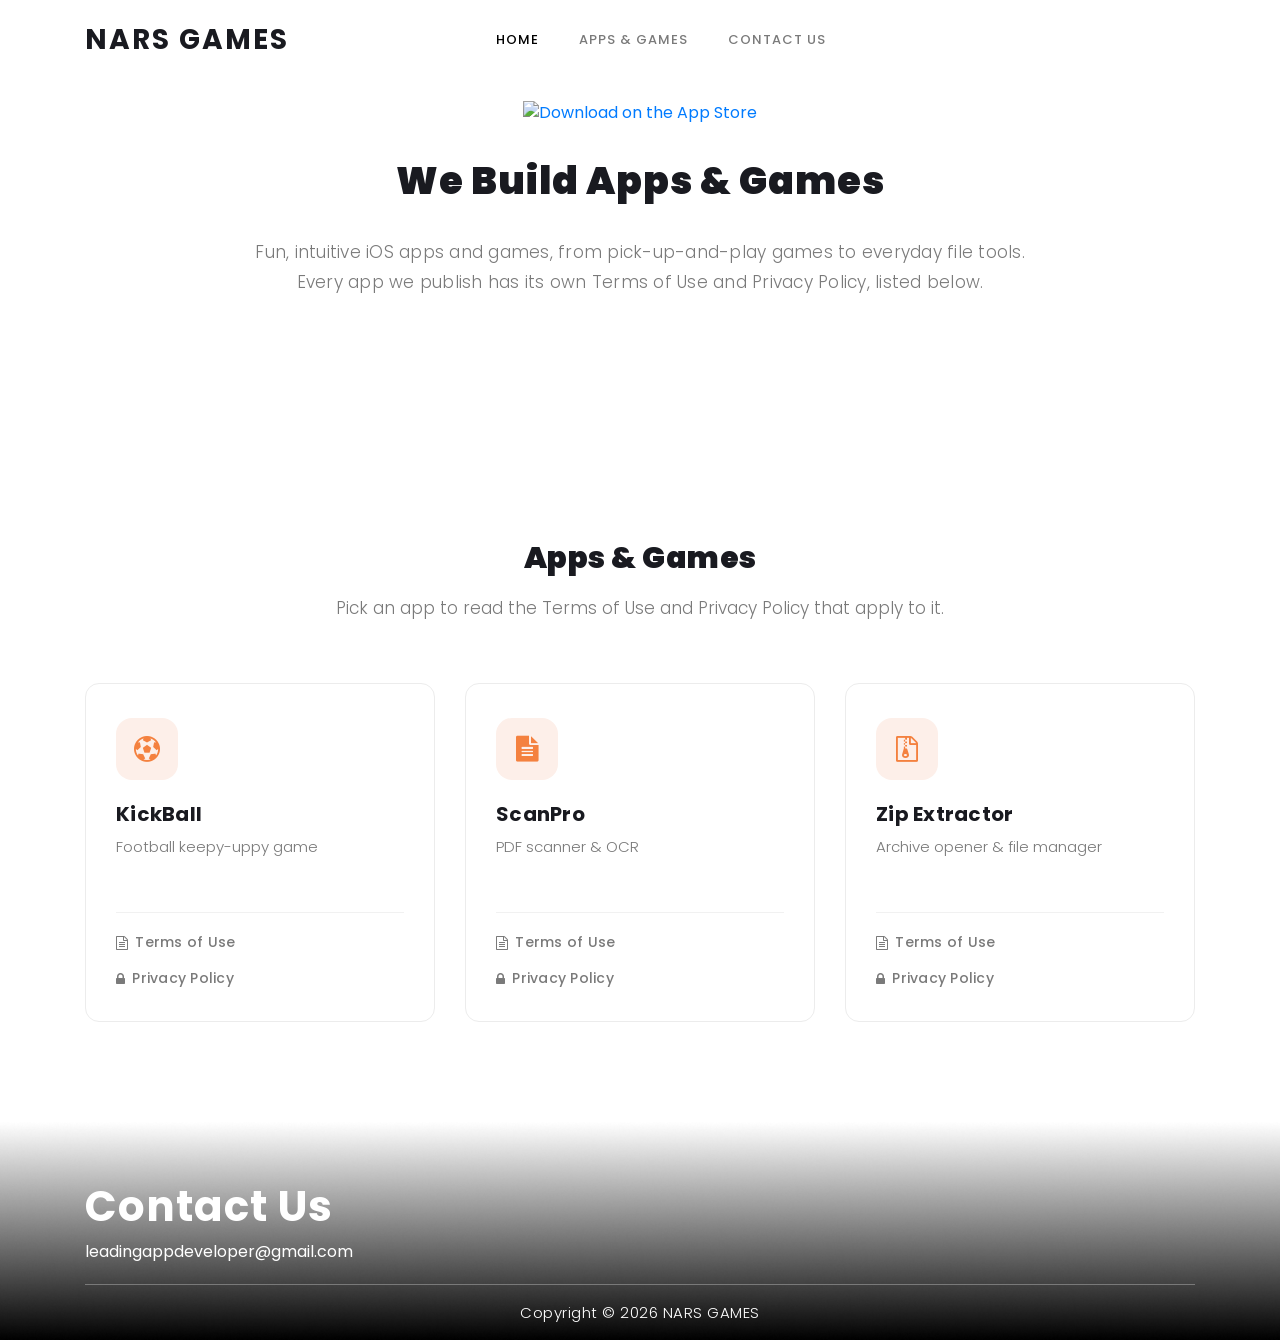
==== commit c2265038: "Rebuild homepage on the Nars Games design with per-app legal pages" ====
--- a/index.html
+++ b/index.html
@@ -94,8 +94,8 @@
               </div>
               <h1>We Build Apps &amp; Games</h1>
               <p>
-                Fun, intuitive iOS apps and games, from arcade shooters and
-                football to everyday file tools.<br />
+                Fun, intuitive iOS apps and games, from pick-up-and-play
+                games to everyday file tools.<br />
                 Every app we publish has its own Terms of Use and Privacy
                 Policy, listed below.
               </p>
@@ -121,26 +121,6 @@
           </div>
         </div>
         <div class="row justify-content-center">
-          <!-- Cosmic Fire -->
-          <div class="col-lg-4 col-md-6 col-12">
-            <div class="app-card">
-              <div class="app-icon"><i class="fa fa-rocket"></i></div>
-              <h3>Cosmic Fire</h3>
-              <p class="app-tagline">Arcade space shooter</p>
-              <ul class="app-links">
-                <li>
-                  <a href="spacewar/terms.html"
-                    ><i class="fa fa-file-text-o"></i>Terms of Use</a
-                  >
-                </li>
-                <li>
-                  <a href="spacewar/privacy.html"
-                    ><i class="fa fa-lock"></i>Privacy Policy</a
-                  >
-                </li>
-              </ul>
-            </div>
-          </div>
           <!-- KickBall -->
           <div class="col-lg-4 col-md-6 col-12">
             <div class="app-card">
@@ -212,8 +192,8 @@
           <div class="row">
             <div class="right-content col-12">
               <h2>Contact us</h2>
-              <a href="mailto:nar@narsgames.com" target="_blank"
-                >nar@narsgames.com</a
+              <a href="mailto:leadingappdeveloper@gmail.com" target="_blank"
+                >leadingappdeveloper@gmail.com</a
               >
             </div>
           </div>
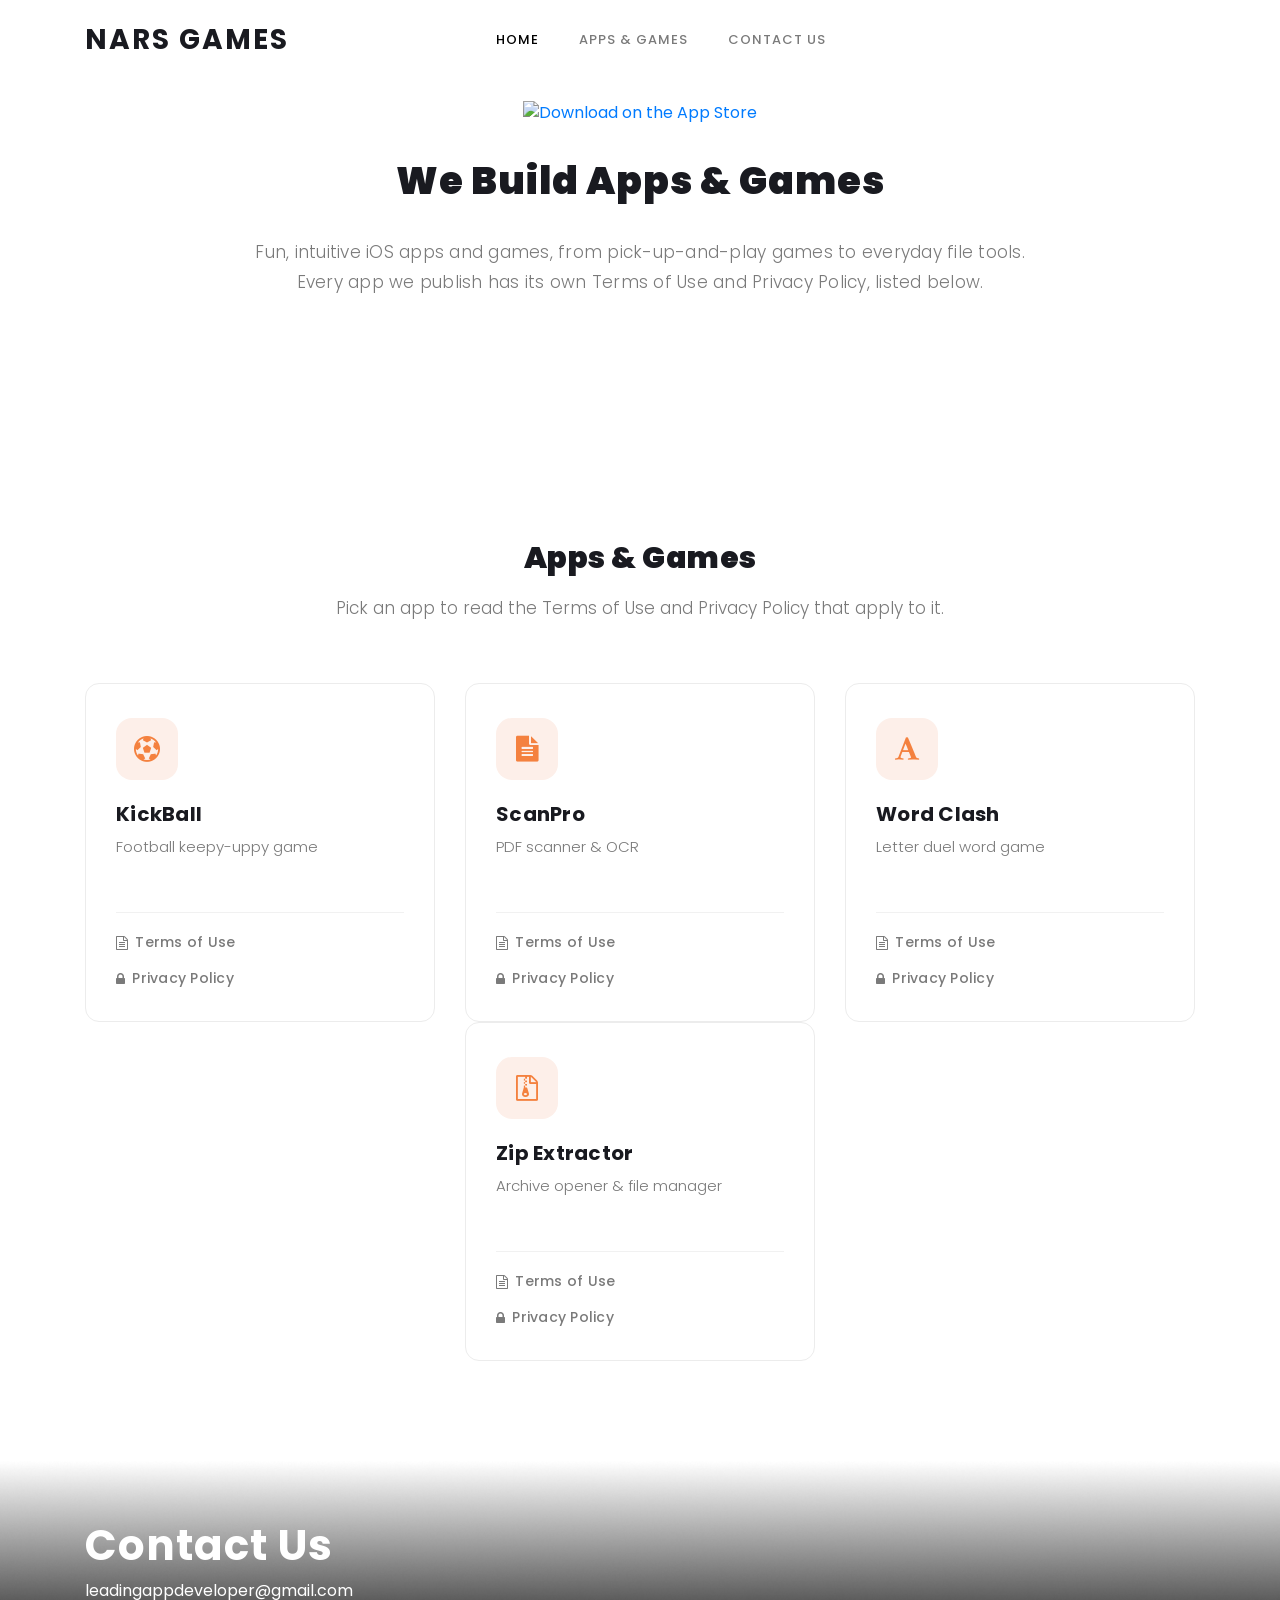
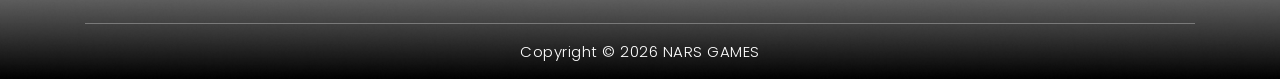
==== commit 9b8b0db8: "Add Word Clash legal pages, remove orphaned Cosmic Fire pages" ====
--- a/index.html
+++ b/index.html
@@ -161,6 +161,26 @@
               </ul>
             </div>
           </div>
+          <!-- Word Clash -->
+          <div class="col-lg-4 col-md-6 col-12">
+            <div class="app-card">
+              <div class="app-icon"><i class="fa fa-font"></i></div>
+              <h3>Word Clash</h3>
+              <p class="app-tagline">Letter duel word game</p>
+              <ul class="app-links">
+                <li>
+                  <a href="wordonline/terms.html"
+                    ><i class="fa fa-file-text-o"></i>Terms of Use</a
+                  >
+                </li>
+                <li>
+                  <a href="wordonline/privacy.html"
+                    ><i class="fa fa-lock"></i>Privacy Policy</a
+                  >
+                </li>
+              </ul>
+            </div>
+          </div>
           <!-- Zip Extractor -->
           <div class="col-lg-4 col-md-6 col-12">
             <div class="app-card">
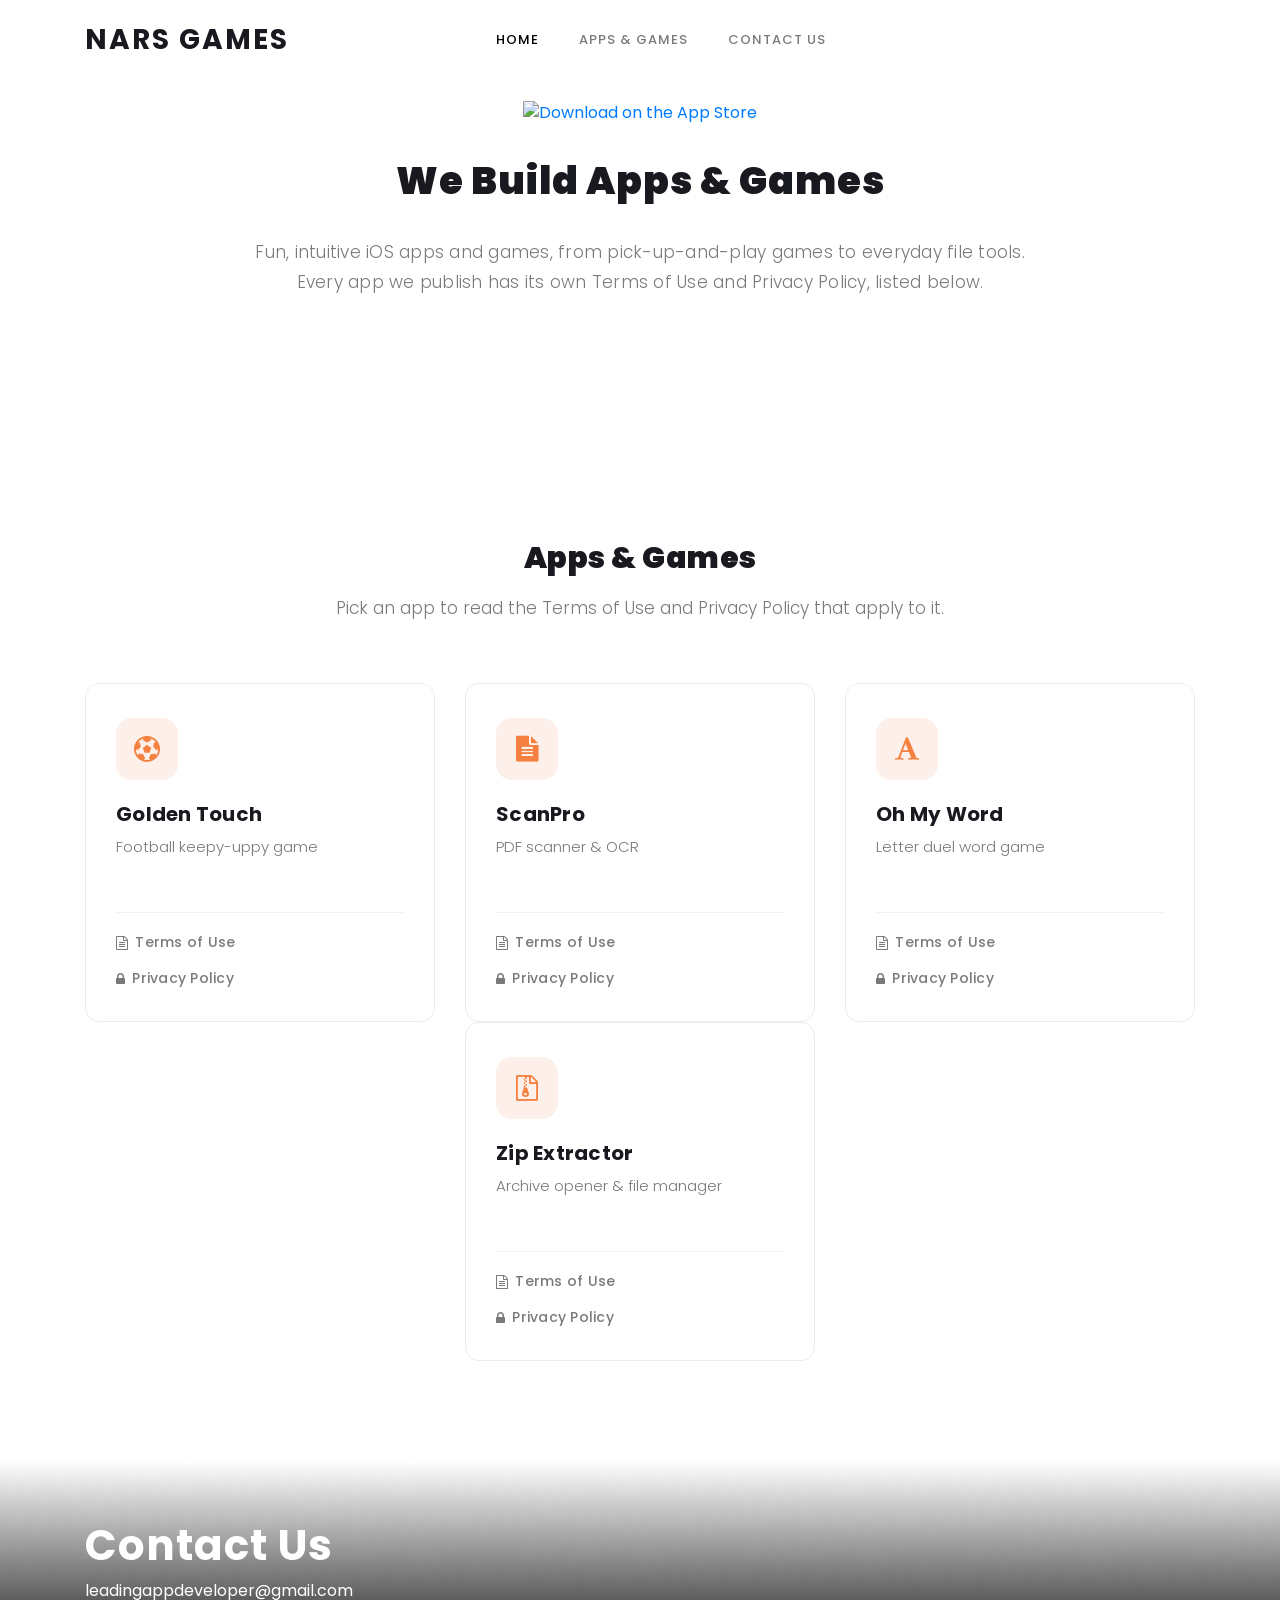
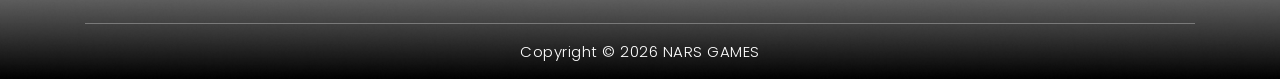
==== commit a1d32373: "fix: rename KickBall to Golden Touch and Word Clash to Oh My Word The App Store names moved on and t" ====
--- a/index.html
+++ b/index.html
@@ -121,11 +121,11 @@
           </div>
         </div>
         <div class="row justify-content-center">
-          <!-- KickBall -->
+          <!-- Golden Touch -->
           <div class="col-lg-4 col-md-6 col-12">
             <div class="app-card">
               <div class="app-icon"><i class="fa fa-futbol-o"></i></div>
-              <h3>KickBall</h3>
+              <h3>Golden Touch</h3>
               <p class="app-tagline">Football keepy-uppy game</p>
               <ul class="app-links">
                 <li>
@@ -161,11 +161,11 @@
               </ul>
             </div>
           </div>
-          <!-- Word Clash -->
+          <!-- Oh My Word -->
           <div class="col-lg-4 col-md-6 col-12">
             <div class="app-card">
               <div class="app-icon"><i class="fa fa-font"></i></div>
-              <h3>Word Clash</h3>
+              <h3>Oh My Word</h3>
               <p class="app-tagline">Letter duel word game</p>
               <ul class="app-links">
                 <li>
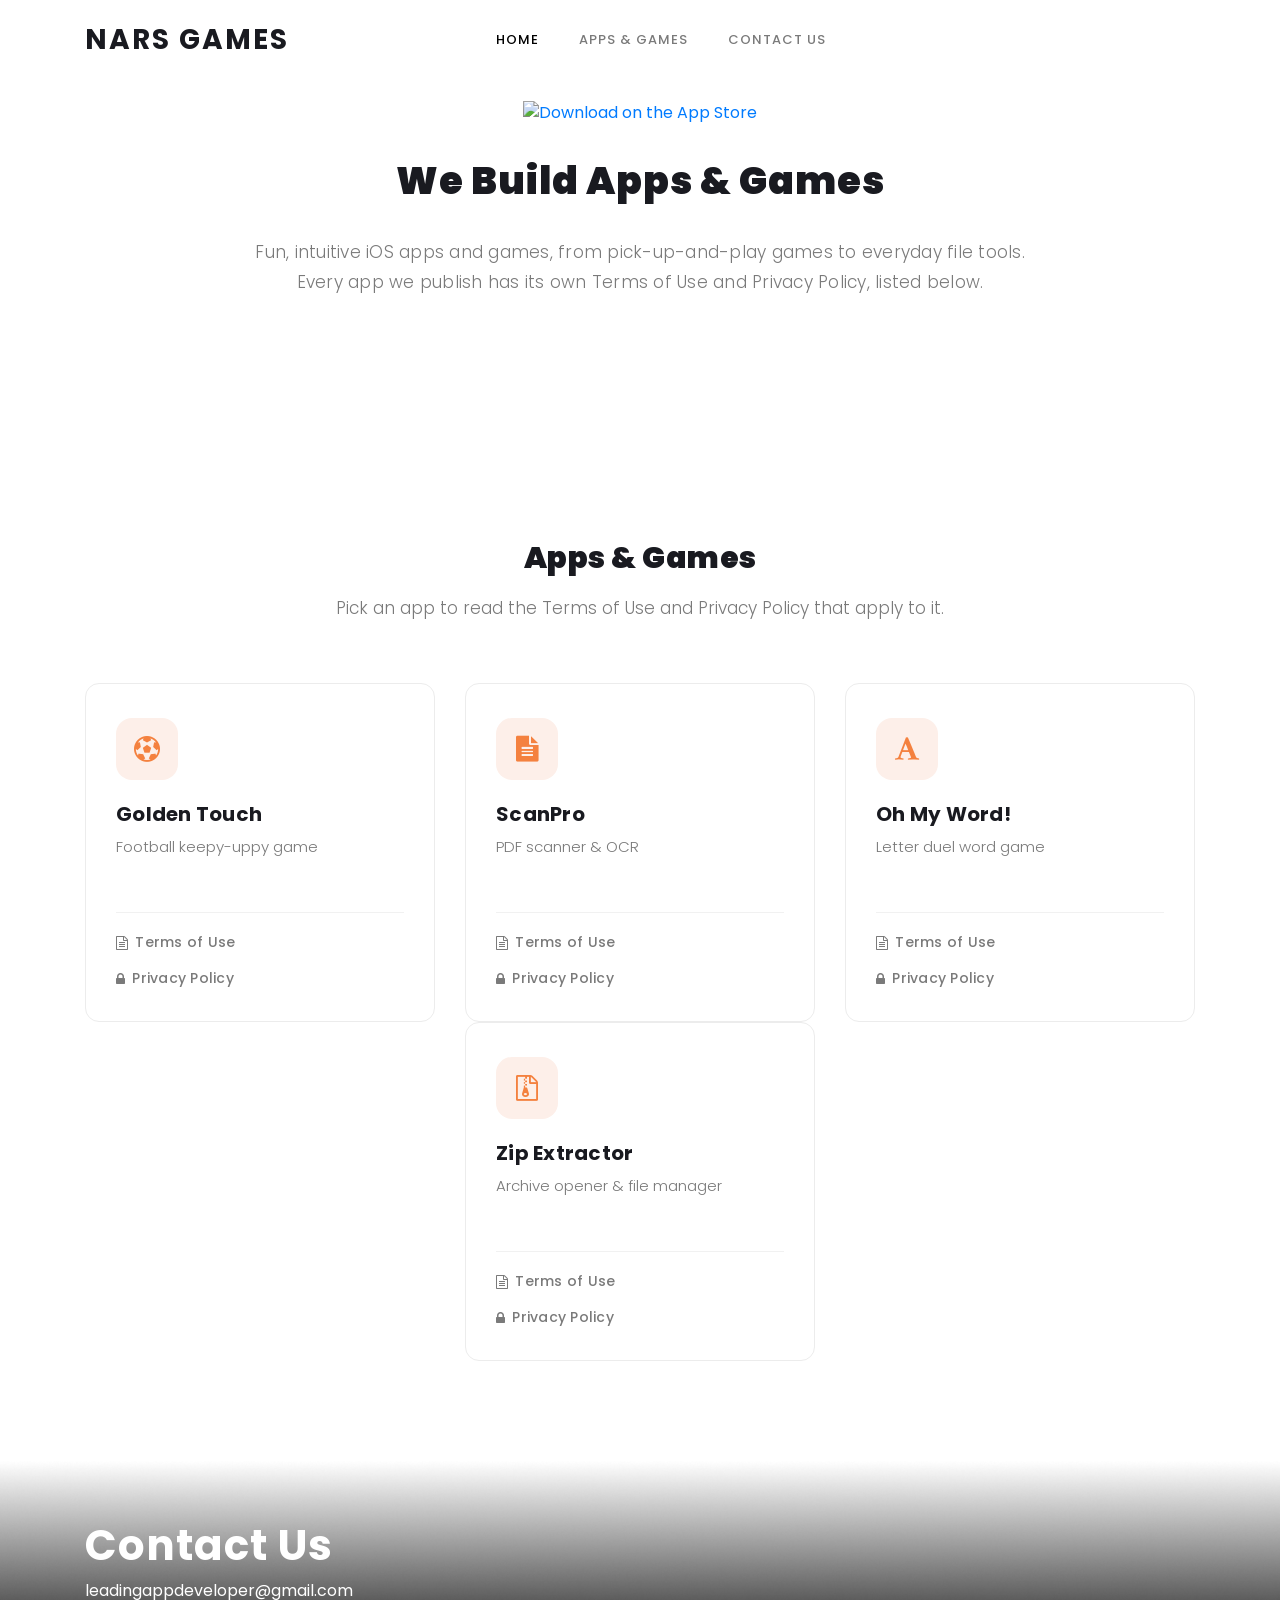
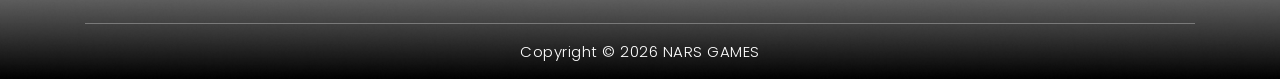
==== commit 74437199: "fix: put the exclamation mark back in Oh My Word! The App Store listing is "Oh My Word! Letter Duel " ====
--- a/index.html
+++ b/index.html
@@ -161,11 +161,11 @@
               </ul>
             </div>
           </div>
-          <!-- Oh My Word -->
+          <!-- Oh My Word! -->
           <div class="col-lg-4 col-md-6 col-12">
             <div class="app-card">
               <div class="app-icon"><i class="fa fa-font"></i></div>
-              <h3>Oh My Word</h3>
+              <h3>Oh My Word!</h3>
               <p class="app-tagline">Letter duel word game</p>
               <ul class="app-links">
                 <li>
